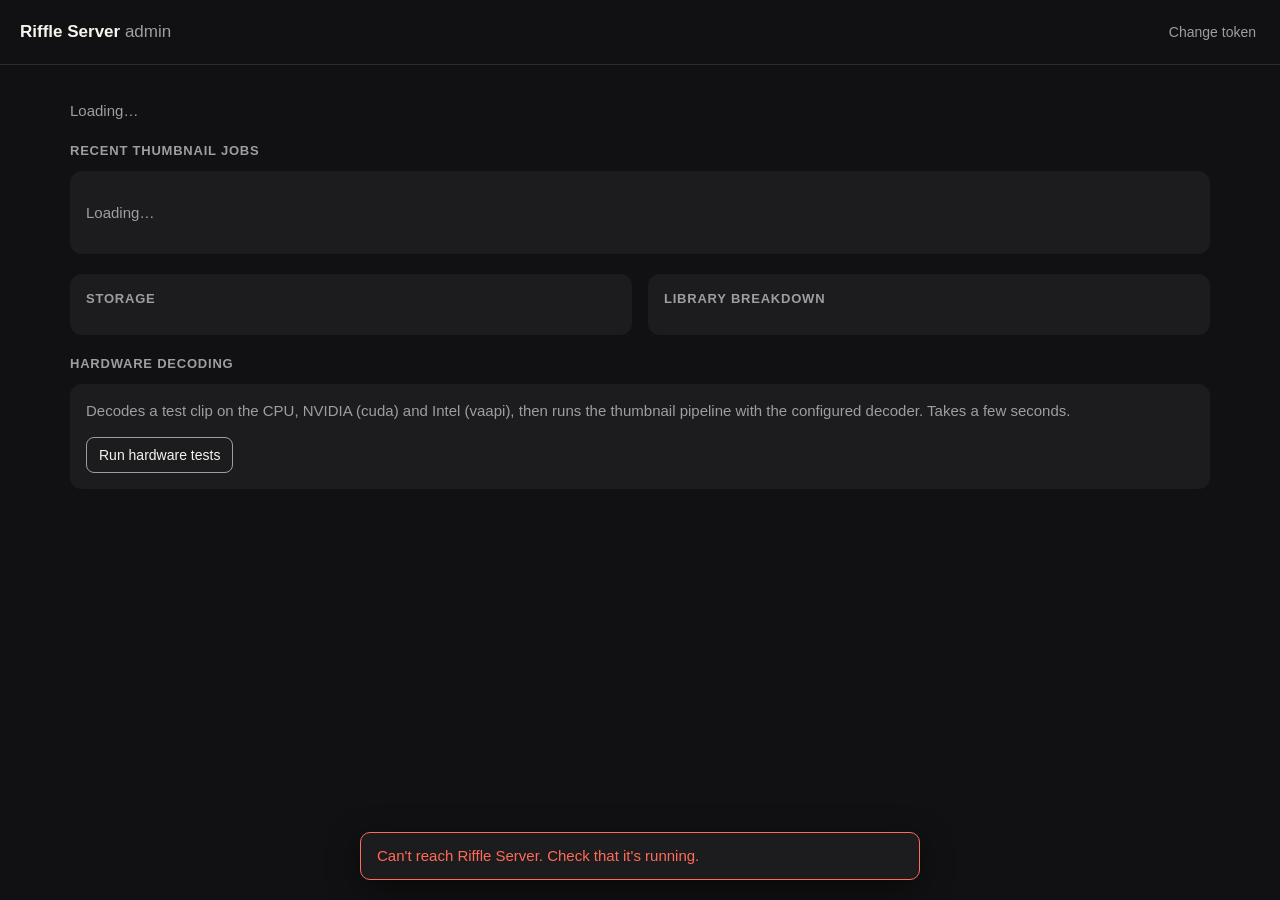
==== server/admin/index.html @ a53a5326 "Add an admin dashboard at /admin A server-rendered page (html/template fragments, htmx 2.0.4 vendore" ====
<!doctype html>
<html lang="en">
<head>
<meta charset="utf-8">
<meta name="viewport" content="width=device-width, initial-scale=1">
<meta name="color-scheme" content="dark">
<title>Riffle Server admin</title>
<style>
  /* Colours from design/tokens.json (Dark is the only theme). */
  :root {
    --stage: #000; --surface: #111113; --surface-raised: #1c1c1f; --line: #2c2c31;
    --ink: #f5f5f0; --ink-muted: #9d9da3; --citron: #d6f24b; --on-citron: #111113;
    --alert: #ff6b57;
    --sans: -apple-system, BlinkMacSystemFont, "SF Pro Text", "Segoe UI", Roboto, sans-serif;
    --mono: ui-monospace, "SF Mono", Menlo, Consolas, monospace;
  }
  * { box-sizing: border-box; }
  body { margin: 0; background: var(--surface); color: var(--ink); font: 15px/1.45 var(--sans); }
  header { display: flex; align-items: center; justify-content: space-between; gap: 12px;
    padding: 14px 20px; border-bottom: 1px solid var(--line); position: sticky; top: 0;
    background: var(--surface); z-index: 2; }
  header h1 { font-size: 17px; margin: 0; font-weight: 600; }
  header h1 span { color: var(--ink-muted); font-weight: 400; }
  main, #login { max-width: 1180px; margin: 0 auto; padding: 20px; }
  h2 { font-size: 13px; text-transform: uppercase; letter-spacing: .06em; color: var(--ink-muted);
    margin: 0 0 10px; font-weight: 600; }
  section + section { margin-top: 20px; }
  .cards { display: grid; gap: 16px; grid-template-columns: repeat(auto-fit, minmax(260px, 1fr)); }
  .card { background: var(--surface-raised); border-radius: 12px; padding: 16px; min-width: 0; }
  .big { font-size: 30px; font-weight: 650; margin: 0 0 8px; font-variant-numeric: tabular-nums; }
  .big span { font-size: 15px; font-weight: 400; color: var(--ink-muted); }
  dl { display: grid; grid-template-columns: auto 1fr; gap: 4px 14px; margin: 0; }
  dt { color: var(--ink-muted); }
  dd { margin: 0; text-align: right; overflow-wrap: anywhere; font-variant-numeric: tabular-nums; }
  .muted { color: var(--ink-muted); }
  .alert { color: var(--alert); }
  .mono { font-family: var(--mono); font-size: 12.5px; }
  progress { width: 100%; height: 6px; appearance: none; border: 0; border-radius: 3px;
    background: var(--line); margin: 6px 0 10px; overflow: hidden; }
  progress::-webkit-progress-bar { background: var(--line); }
  progress::-webkit-progress-value { background: var(--citron); }
  progress::-moz-progress-bar { background: var(--citron); }
  .actions { display: flex; flex-wrap: wrap; gap: 8px; margin-top: 14px; }
  button { font: inherit; font-size: 14px; color: var(--ink); background: transparent;
    border: 1px solid var(--ink-muted); border-radius: 8px; padding: 7px 12px; min-height: 36px;
    cursor: pointer; white-space: nowrap; }
  button:hover { background: var(--line); }
  button.danger { color: var(--alert); border-color: var(--alert); }
  button.primary { background: var(--citron); color: var(--on-citron); border-color: var(--citron); font-weight: 600; }
  button.small { padding: 3px 9px; min-height: 28px; font-size: 13px; }
  button.link { border: 0; color: var(--ink-muted); padding: 4px; }
  button:disabled { opacity: .5; cursor: progress; }
  :focus-visible { outline: 2px solid var(--citron); outline-offset: 2px; }
  table { width: 100%; border-collapse: collapse; font-variant-numeric: tabular-nums; }
  th { text-align: left; color: var(--ink-muted); font-weight: 500; font-size: 13px; }
  th, td { padding: 7px 8px; border-bottom: 1px solid var(--line); vertical-align: top; }
  td.name { overflow-wrap: anywhere; }
  .scroll { overflow-x: auto; }
  .bars { display: grid; grid-template-columns: auto 1fr auto; gap: 6px 10px; align-items: center; }
  .bar { height: 6px; border-radius: 3px; background: var(--ink-muted); }
  .badge { font-size: 12px; border: 1px solid var(--ink-muted); border-radius: 4px; padding: 0 5px;
    color: var(--ink-muted); white-space: nowrap; }
  .ok-text::before { content: "✓ "; }
  .err-text { color: var(--alert); }
  .err-text::before { content: "✕ "; }
  #toast { position: fixed; bottom: 20px; left: 50%; transform: translateX(-50%); z-index: 5;
    width: min(560px, calc(100% - 32px)); }
  .toast { background: var(--surface-raised); border: 1px solid var(--ink-muted); border-radius: 10px;
    padding: 12px 16px; box-shadow: 0 8px 30px rgba(0,0,0,.5); }
  .toast.err { border-color: var(--alert); color: var(--alert); }
  #login form { background: var(--surface-raised); border-radius: 12px; padding: 20px; max-width: 460px; }
  #login input { width: 100%; font: inherit; color: var(--ink); background: var(--surface);
    border: 1px solid var(--ink-muted); border-radius: 8px; padding: 9px 11px; margin: 8px 0 12px; }
  .htmx-indicator { display: none; }
  .htmx-request .htmx-indicator, .htmx-request.htmx-indicator { display: inline; }
  .placeholder { color: var(--ink-muted); }
  .root { margin: 10px 0 0; padding-top: 10px; border-top: 1px solid var(--line); }
  .path { display: block; overflow: hidden; text-overflow: ellipsis; white-space: nowrap; direction: rtl; text-align: left; }
  @media (max-width: 560px) { main, #login { padding: 16px; } header { padding: 12px 16px; } }
</style>
<script src="/admin/htmx.min.js"></script>
</head>
<body>
<header>
  <h1>Riffle Server <span>admin</span></h1>
  <button id="token-btn" class="link" type="button">Change token</button>
</header>

<section id="login" hidden>
  <form id="login-form">
    <h2>Token</h2>
    <p class="muted" id="login-msg">Paste the server's <code>RIFFLE_TOKEN</code>. It's kept in this browser only.</p>
    <input id="token-input" type="password" autocomplete="current-password" spellcheck="false" required
           aria-label="Riffle Server token">
    <button class="primary" type="submit">Save token</button>
  </form>
</section>

<main id="panels">
  <section id="overview" hx-get="/admin/f/overview" hx-trigger="load, every 5s, refresh from:body">
    <p class="placeholder">Loading…</p>
  </section>

  <section>
    <h2>Recent thumbnail jobs</h2>
    <div class="card" hx-get="/admin/f/jobs" hx-trigger="load, every 5s, refresh from:body">
      <p class="placeholder">Loading…</p>
    </div>
  </section>

  <section hx-get="/admin/f/problems" hx-trigger="load, every 30s, refresh from:body"></section>

  <section class="cards">
    <div class="card">
      <h2>Storage</h2>
      <div hx-get="/admin/f/storage" hx-trigger="load, every 60s, refresh from:body"></div>
    </div>
    <div class="card">
      <h2>Library breakdown</h2>
      <div hx-get="/admin/f/breakdown" hx-trigger="load, every 60s, refresh from:body"></div>
    </div>
  </section>

  <section>
    <h2>Hardware decoding</h2>
    <div class="card">
      <p class="muted" style="margin-top:0">Decodes a test clip on the CPU, NVIDIA (cuda) and Intel (vaapi), then runs the
        thumbnail pipeline with the configured decoder. Takes a few seconds.</p>
      <button hx-get="/admin/f/diagnostics" hx-target="#diag" hx-disabled-elt="this" hx-indicator="#diag-spin">
        Run hardware tests</button>
      <span id="diag-spin" class="htmx-indicator muted">Running…</span>
      <div id="diag"></div>
    </div>
  </section>
</main>

<div id="toast" aria-live="polite"></div>

<script>
  const KEY = "riffle.adminToken";
  const store = {
    get() { try { return localStorage.getItem(KEY) || ""; } catch (e) { return ""; } },
    set(v) { try { localStorage.setItem(KEY, v); } catch (e) {} },
    clear() { try { localStorage.removeItem(KEY); } catch (e) {} },
  };
  const $ = (id) => document.getElementById(id);
  let authRequired = true;
  let toastTimer;

  function toast(msg, ok) {
    $("toast").innerHTML = "";
    const div = document.createElement("div");
    div.className = "toast" + (ok ? "" : " err");
    div.textContent = msg;
    $("toast").appendChild(div);
    clearTimeout(toastTimer);
    toastTimer = setTimeout(() => { $("toast").innerHTML = ""; }, 8000);
  }
  function showLogin(msg) {
    $("login").hidden = false;
    $("panels").hidden = true;
    if (msg) $("login-msg").textContent = msg;
    $("token-input").focus();
  }
  function showPanels() {
    $("login").hidden = true;
    $("panels").hidden = false;
    htmx.trigger(document.body, "refresh");
  }

  document.addEventListener("htmx:configRequest", (e) => {
    const t = store.get();
    if (t) e.detail.headers["Authorization"] = "Bearer " + t;
  });
  // Don't poll with no token; the login form is showing.
  document.addEventListener("htmx:beforeRequest", (e) => {
    if (authRequired && !store.get()) e.preventDefault();
  });
  document.addEventListener("htmx:responseError", (e) => {
    const status = e.detail.xhr.status;
    if (status === 401) {
      store.clear();
      showLogin("That token was rejected. Paste the server's RIFFLE_TOKEN.");
    } else {
      toast("The server answered " + status + ". Check its logs.", false);
    }
  });
  document.addEventListener("htmx:sendError", () => {
    toast("Can't reach Riffle Server. Check that it's running.", false);
  });
  document.addEventListener("htmx:afterSwap", (e) => {
    if (e.detail.target.id === "toast") {
      clearTimeout(toastTimer);
      toastTimer = setTimeout(() => { $("toast").innerHTML = ""; }, 8000);
    }
  });

  $("login-form").addEventListener("submit", (e) => {
    e.preventDefault();
    store.set($("token-input").value.trim());
    $("token-input").value = "";
    showPanels();
  });
  $("token-btn").addEventListener("click", () => {
    store.clear();
    showLogin("Paste the server's RIFFLE_TOKEN. It's kept in this browser only.");
  });

  fetch("/api/health").then((r) => r.json()).then((h) => {
    authRequired = h.authRequired;
    $("token-btn").hidden = !authRequired;
    if (authRequired && !store.get()) showLogin();
    else showPanels();
  }).catch(() => toast("Can't reach Riffle Server. Check that it's running.", false));
</script>
</body>
</html>
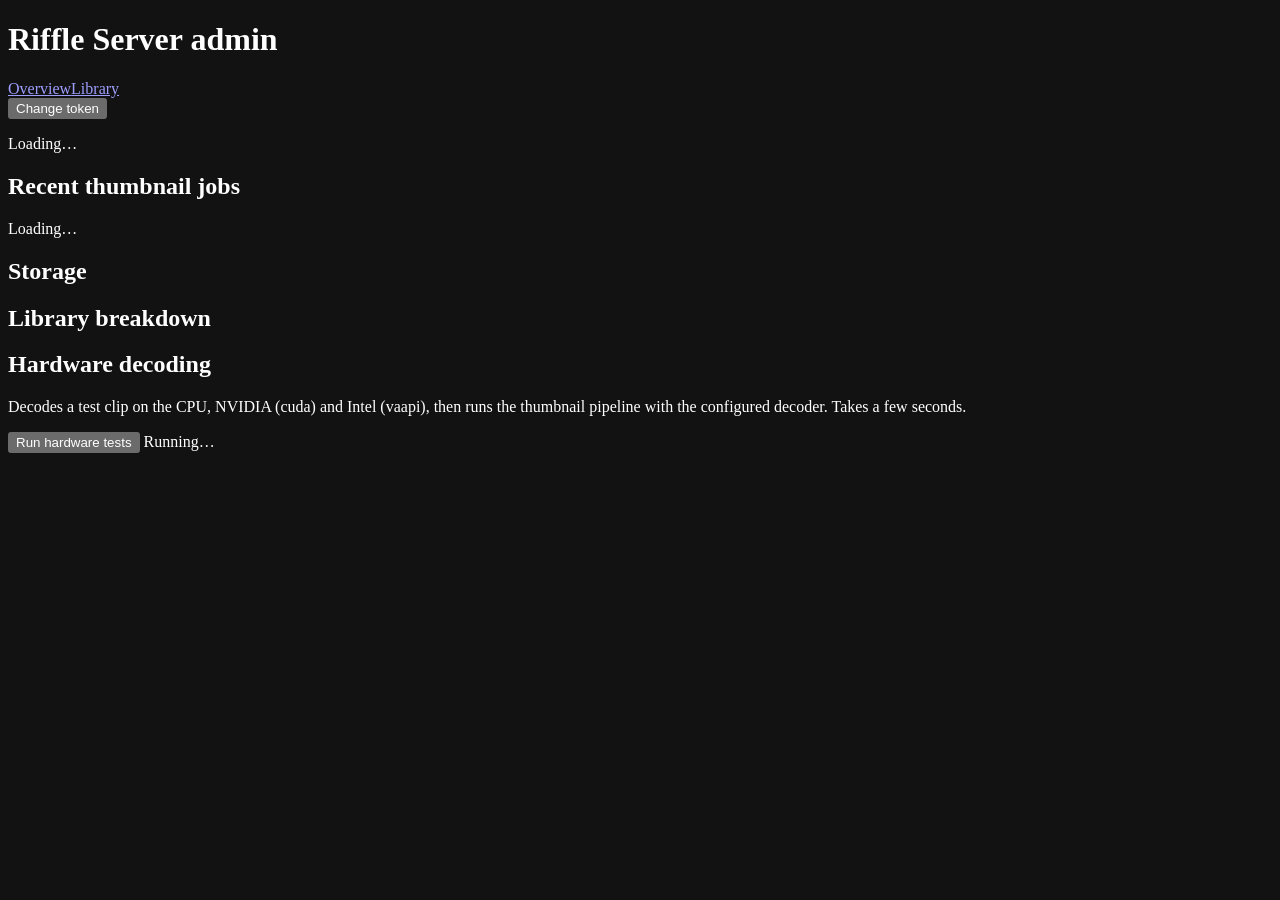
==== commit 777b0439: "Add a library page to the admin dashboard /admin/library browses the library without playback: a pos" ====
--- a/server/admin/index.html
+++ b/server/admin/index.html
@@ -5,84 +5,14 @@
 <meta name="viewport" content="width=device-width, initial-scale=1">
 <meta name="color-scheme" content="dark">
 <title>Riffle Server admin</title>
-<style>
-  /* Colours from design/tokens.json (Dark is the only theme). */
-  :root {
-    --stage: #000; --surface: #111113; --surface-raised: #1c1c1f; --line: #2c2c31;
-    --ink: #f5f5f0; --ink-muted: #9d9da3; --citron: #d6f24b; --on-citron: #111113;
-    --alert: #ff6b57;
-    --sans: -apple-system, BlinkMacSystemFont, "SF Pro Text", "Segoe UI", Roboto, sans-serif;
-    --mono: ui-monospace, "SF Mono", Menlo, Consolas, monospace;
-  }
-  * { box-sizing: border-box; }
-  body { margin: 0; background: var(--surface); color: var(--ink); font: 15px/1.45 var(--sans); }
-  header { display: flex; align-items: center; justify-content: space-between; gap: 12px;
-    padding: 14px 20px; border-bottom: 1px solid var(--line); position: sticky; top: 0;
-    background: var(--surface); z-index: 2; }
-  header h1 { font-size: 17px; margin: 0; font-weight: 600; }
-  header h1 span { color: var(--ink-muted); font-weight: 400; }
-  main, #login { max-width: 1180px; margin: 0 auto; padding: 20px; }
-  h2 { font-size: 13px; text-transform: uppercase; letter-spacing: .06em; color: var(--ink-muted);
-    margin: 0 0 10px; font-weight: 600; }
-  section + section { margin-top: 20px; }
-  .cards { display: grid; gap: 16px; grid-template-columns: repeat(auto-fit, minmax(260px, 1fr)); }
-  .card { background: var(--surface-raised); border-radius: 12px; padding: 16px; min-width: 0; }
-  .big { font-size: 30px; font-weight: 650; margin: 0 0 8px; font-variant-numeric: tabular-nums; }
-  .big span { font-size: 15px; font-weight: 400; color: var(--ink-muted); }
-  dl { display: grid; grid-template-columns: auto 1fr; gap: 4px 14px; margin: 0; }
-  dt { color: var(--ink-muted); }
-  dd { margin: 0; text-align: right; overflow-wrap: anywhere; font-variant-numeric: tabular-nums; }
-  .muted { color: var(--ink-muted); }
-  .alert { color: var(--alert); }
-  .mono { font-family: var(--mono); font-size: 12.5px; }
-  progress { width: 100%; height: 6px; appearance: none; border: 0; border-radius: 3px;
-    background: var(--line); margin: 6px 0 10px; overflow: hidden; }
-  progress::-webkit-progress-bar { background: var(--line); }
-  progress::-webkit-progress-value { background: var(--citron); }
-  progress::-moz-progress-bar { background: var(--citron); }
-  .actions { display: flex; flex-wrap: wrap; gap: 8px; margin-top: 14px; }
-  button { font: inherit; font-size: 14px; color: var(--ink); background: transparent;
-    border: 1px solid var(--ink-muted); border-radius: 8px; padding: 7px 12px; min-height: 36px;
-    cursor: pointer; white-space: nowrap; }
-  button:hover { background: var(--line); }
-  button.danger { color: var(--alert); border-color: var(--alert); }
-  button.primary { background: var(--citron); color: var(--on-citron); border-color: var(--citron); font-weight: 600; }
-  button.small { padding: 3px 9px; min-height: 28px; font-size: 13px; }
-  button.link { border: 0; color: var(--ink-muted); padding: 4px; }
-  button:disabled { opacity: .5; cursor: progress; }
-  :focus-visible { outline: 2px solid var(--citron); outline-offset: 2px; }
-  table { width: 100%; border-collapse: collapse; font-variant-numeric: tabular-nums; }
-  th { text-align: left; color: var(--ink-muted); font-weight: 500; font-size: 13px; }
-  th, td { padding: 7px 8px; border-bottom: 1px solid var(--line); vertical-align: top; }
-  td.name { overflow-wrap: anywhere; }
-  .scroll { overflow-x: auto; }
-  .bars { display: grid; grid-template-columns: auto 1fr auto; gap: 6px 10px; align-items: center; }
-  .bar { height: 6px; border-radius: 3px; background: var(--ink-muted); }
-  .badge { font-size: 12px; border: 1px solid var(--ink-muted); border-radius: 4px; padding: 0 5px;
-    color: var(--ink-muted); white-space: nowrap; }
-  .ok-text::before { content: "✓ "; }
-  .err-text { color: var(--alert); }
-  .err-text::before { content: "✕ "; }
-  #toast { position: fixed; bottom: 20px; left: 50%; transform: translateX(-50%); z-index: 5;
-    width: min(560px, calc(100% - 32px)); }
-  .toast { background: var(--surface-raised); border: 1px solid var(--ink-muted); border-radius: 10px;
-    padding: 12px 16px; box-shadow: 0 8px 30px rgba(0,0,0,.5); }
-  .toast.err { border-color: var(--alert); color: var(--alert); }
-  #login form { background: var(--surface-raised); border-radius: 12px; padding: 20px; max-width: 460px; }
-  #login input { width: 100%; font: inherit; color: var(--ink); background: var(--surface);
-    border: 1px solid var(--ink-muted); border-radius: 8px; padding: 9px 11px; margin: 8px 0 12px; }
-  .htmx-indicator { display: none; }
-  .htmx-request .htmx-indicator, .htmx-request.htmx-indicator { display: inline; }
-  .placeholder { color: var(--ink-muted); }
-  .root { margin: 10px 0 0; padding-top: 10px; border-top: 1px solid var(--line); }
-  .path { display: block; overflow: hidden; text-overflow: ellipsis; white-space: nowrap; direction: rtl; text-align: left; }
-  @media (max-width: 560px) { main, #login { padding: 16px; } header { padding: 12px 16px; } }
-</style>
-<script src="/admin/htmx.min.js"></script>
+<link rel="stylesheet" href="/admin/assets/admin.css">
+<script src="/admin/assets/htmx.min.js"></script>
+<script src="/admin/assets/admin.js" defer></script>
 </head>
 <body>
 <header>
   <h1>Riffle Server <span>admin</span></h1>
+  <nav><a href="/admin/" aria-current="page">Overview</a><a href="/admin/library">Library</a></nav>
   <button id="token-btn" class="link" type="button">Change token</button>
 </header>
 
@@ -136,82 +66,5 @@
 
 <div id="toast" aria-live="polite"></div>
 
-<script>
-  const KEY = "riffle.adminToken";
-  const store = {
-    get() { try { return localStorage.getItem(KEY) || ""; } catch (e) { return ""; } },
-    set(v) { try { localStorage.setItem(KEY, v); } catch (e) {} },
-    clear() { try { localStorage.removeItem(KEY); } catch (e) {} },
-  };
-  const $ = (id) => document.getElementById(id);
-  let authRequired = true;
-  let toastTimer;
-
-  function toast(msg, ok) {
-    $("toast").innerHTML = "";
-    const div = document.createElement("div");
-    div.className = "toast" + (ok ? "" : " err");
-    div.textContent = msg;
-    $("toast").appendChild(div);
-    clearTimeout(toastTimer);
-    toastTimer = setTimeout(() => { $("toast").innerHTML = ""; }, 8000);
-  }
-  function showLogin(msg) {
-    $("login").hidden = false;
-    $("panels").hidden = true;
-    if (msg) $("login-msg").textContent = msg;
-    $("token-input").focus();
-  }
-  function showPanels() {
-    $("login").hidden = true;
-    $("panels").hidden = false;
-    htmx.trigger(document.body, "refresh");
-  }
-
-  document.addEventListener("htmx:configRequest", (e) => {
-    const t = store.get();
-    if (t) e.detail.headers["Authorization"] = "Bearer " + t;
-  });
-  // Don't poll with no token; the login form is showing.
-  document.addEventListener("htmx:beforeRequest", (e) => {
-    if (authRequired && !store.get()) e.preventDefault();
-  });
-  document.addEventListener("htmx:responseError", (e) => {
-    const status = e.detail.xhr.status;
-    if (status === 401) {
-      store.clear();
-      showLogin("That token was rejected. Paste the server's RIFFLE_TOKEN.");
-    } else {
-      toast("The server answered " + status + ". Check its logs.", false);
-    }
-  });
-  document.addEventListener("htmx:sendError", () => {
-    toast("Can't reach Riffle Server. Check that it's running.", false);
-  });
-  document.addEventListener("htmx:afterSwap", (e) => {
-    if (e.detail.target.id === "toast") {
-      clearTimeout(toastTimer);
-      toastTimer = setTimeout(() => { $("toast").innerHTML = ""; }, 8000);
-    }
-  });
-
-  $("login-form").addEventListener("submit", (e) => {
-    e.preventDefault();
-    store.set($("token-input").value.trim());
-    $("token-input").value = "";
-    showPanels();
-  });
-  $("token-btn").addEventListener("click", () => {
-    store.clear();
-    showLogin("Paste the server's RIFFLE_TOKEN. It's kept in this browser only.");
-  });
-
-  fetch("/api/health").then((r) => r.json()).then((h) => {
-    authRequired = h.authRequired;
-    $("token-btn").hidden = !authRequired;
-    if (authRequired && !store.get()) showLogin();
-    else showPanels();
-  }).catch(() => toast("Can't reach Riffle Server. Check that it's running.", false));
-</script>
 </body>
 </html>
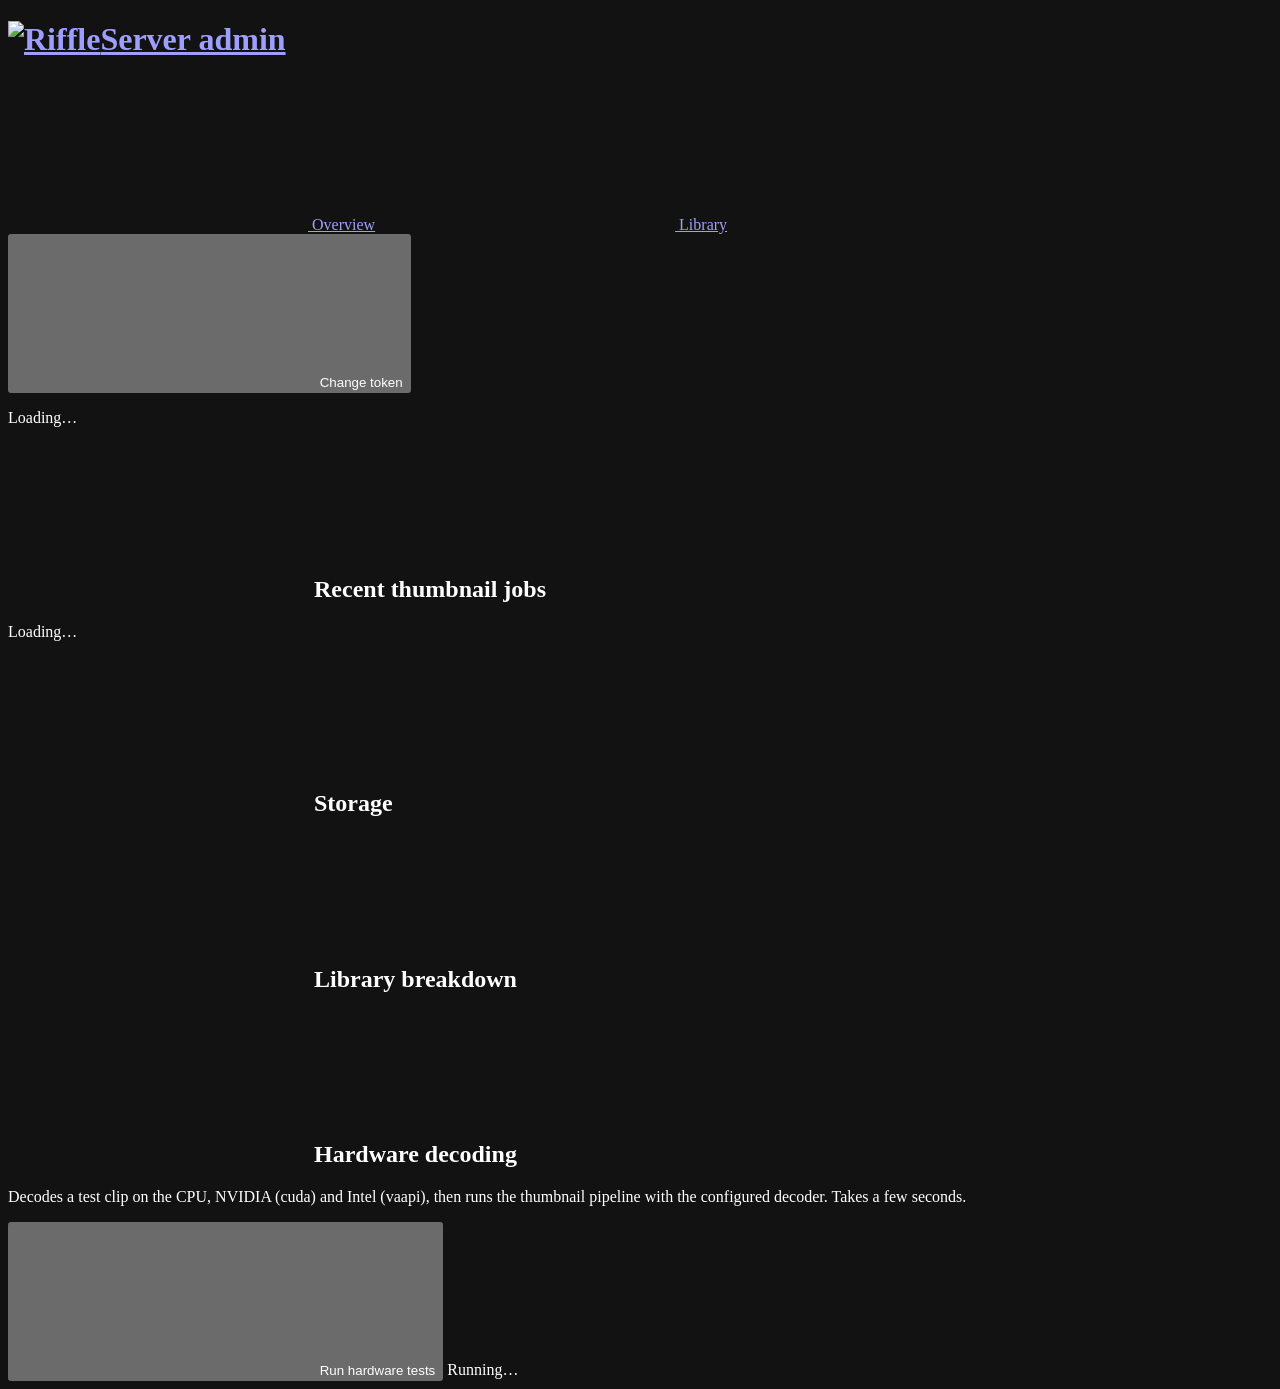
==== commit 507ae6c9: "Admin dashboard: icons, favicons and design-system assets - Header uses the Riffle lockup; nav, card" ====
--- a/server/admin/index.html
+++ b/server/admin/index.html
@@ -5,24 +5,38 @@
 <meta name="viewport" content="width=device-width, initial-scale=1">
 <meta name="color-scheme" content="dark">
 <title>Riffle Server admin</title>
+<meta name="theme-color" content="#111113">
+<link rel="icon" href="/admin/assets/favicon.svg" type="image/svg+xml">
+<link rel="icon" href="/admin/assets/favicon-32.png" sizes="32x32" type="image/png">
+<link rel="apple-touch-icon" href="/admin/assets/apple-touch-icon.png">
 <link rel="stylesheet" href="/admin/assets/admin.css">
 <script src="/admin/assets/htmx.min.js"></script>
 <script src="/admin/assets/admin.js" defer></script>
 </head>
 <body>
 <header>
-  <h1>Riffle Server <span>admin</span></h1>
-  <nav><a href="/admin/" aria-current="page">Overview</a><a href="/admin/library">Library</a></nav>
-  <button id="token-btn" class="link" type="button">Change token</button>
+  <h1><a class="brand" href="/admin/"><img src="/admin/assets/riffle-lockup.svg" alt="Riffle" width="98" height="30"><span>Server admin</span></a></h1>
+  <nav><a href="/admin/" aria-current="page"><svg class="icon" aria-hidden="true"><use href="/admin/assets/icons.svg#gauge"/></svg> Overview</a><a href="/admin/library"><svg class="icon" aria-hidden="true"><use href="/admin/assets/icons.svg#stack"/></svg> Library</a></nav>
+  <button id="token-btn" class="link" type="button"><svg class="icon" aria-hidden="true"><use href="/admin/assets/icons.svg#key"/></svg> Change token</button>
 </header>
+
+<section id="offline" class="empty" hidden>
+  <img src="/admin/assets/offline.svg" alt="" width="160" height="107">
+  <h3>Can't reach Riffle Server</h3>
+  <p>Check that the container is running, then try again.</p>
+  <button type="button" onclick="location.reload()"><svg class="icon" aria-hidden="true"><use href="/admin/assets/icons.svg#replay"/></svg> Try again</button>
+</section>
 
 <section id="login" hidden>
   <form id="login-form">
-    <h2>Token</h2>
+    <div class="empty" style="padding:8px 0 16px">
+      <img src="/admin/assets/empty-server.svg" alt="" width="160" height="107">
+      <h3>Connect to Riffle Server</h3>
+    </div>
     <p class="muted" id="login-msg">Paste the server's <code>RIFFLE_TOKEN</code>. It's kept in this browser only.</p>
     <input id="token-input" type="password" autocomplete="current-password" spellcheck="false" required
            aria-label="Riffle Server token">
-    <button class="primary" type="submit">Save token</button>
+    <button class="primary" type="submit">Connect</button>
   </form>
 </section>
 
@@ -32,7 +46,7 @@
   </section>
 
   <section>
-    <h2>Recent thumbnail jobs</h2>
+    <h2><svg class="icon" aria-hidden="true"><use href="/admin/assets/icons.svg#clock"/></svg> Recent thumbnail jobs</h2>
     <div class="card" hx-get="/admin/f/jobs" hx-trigger="load, every 5s, refresh from:body">
       <p class="placeholder">Loading…</p>
     </div>
@@ -42,22 +56,22 @@
 
   <section class="cards">
     <div class="card">
-      <h2>Storage</h2>
+      <h2><svg class="icon" aria-hidden="true"><use href="/admin/assets/icons.svg#drive"/></svg> Storage</h2>
       <div hx-get="/admin/f/storage" hx-trigger="load, every 60s, refresh from:body"></div>
     </div>
     <div class="card">
-      <h2>Library breakdown</h2>
+      <h2><svg class="icon" aria-hidden="true"><use href="/admin/assets/icons.svg#chart"/></svg> Library breakdown</h2>
       <div hx-get="/admin/f/breakdown" hx-trigger="load, every 60s, refresh from:body"></div>
     </div>
   </section>
 
   <section>
-    <h2>Hardware decoding</h2>
+    <h2><svg class="icon" aria-hidden="true"><use href="/admin/assets/icons.svg#cpu"/></svg> Hardware decoding</h2>
     <div class="card">
       <p class="muted" style="margin-top:0">Decodes a test clip on the CPU, NVIDIA (cuda) and Intel (vaapi), then runs the
         thumbnail pipeline with the configured decoder. Takes a few seconds.</p>
       <button hx-get="/admin/f/diagnostics" hx-target="#diag" hx-disabled-elt="this" hx-indicator="#diag-spin">
-        Run hardware tests</button>
+        <svg class="icon" aria-hidden="true"><use href="/admin/assets/icons.svg#cpu"/></svg> Run hardware tests</button>
       <span id="diag-spin" class="htmx-indicator muted">Running…</span>
       <div id="diag"></div>
     </div>
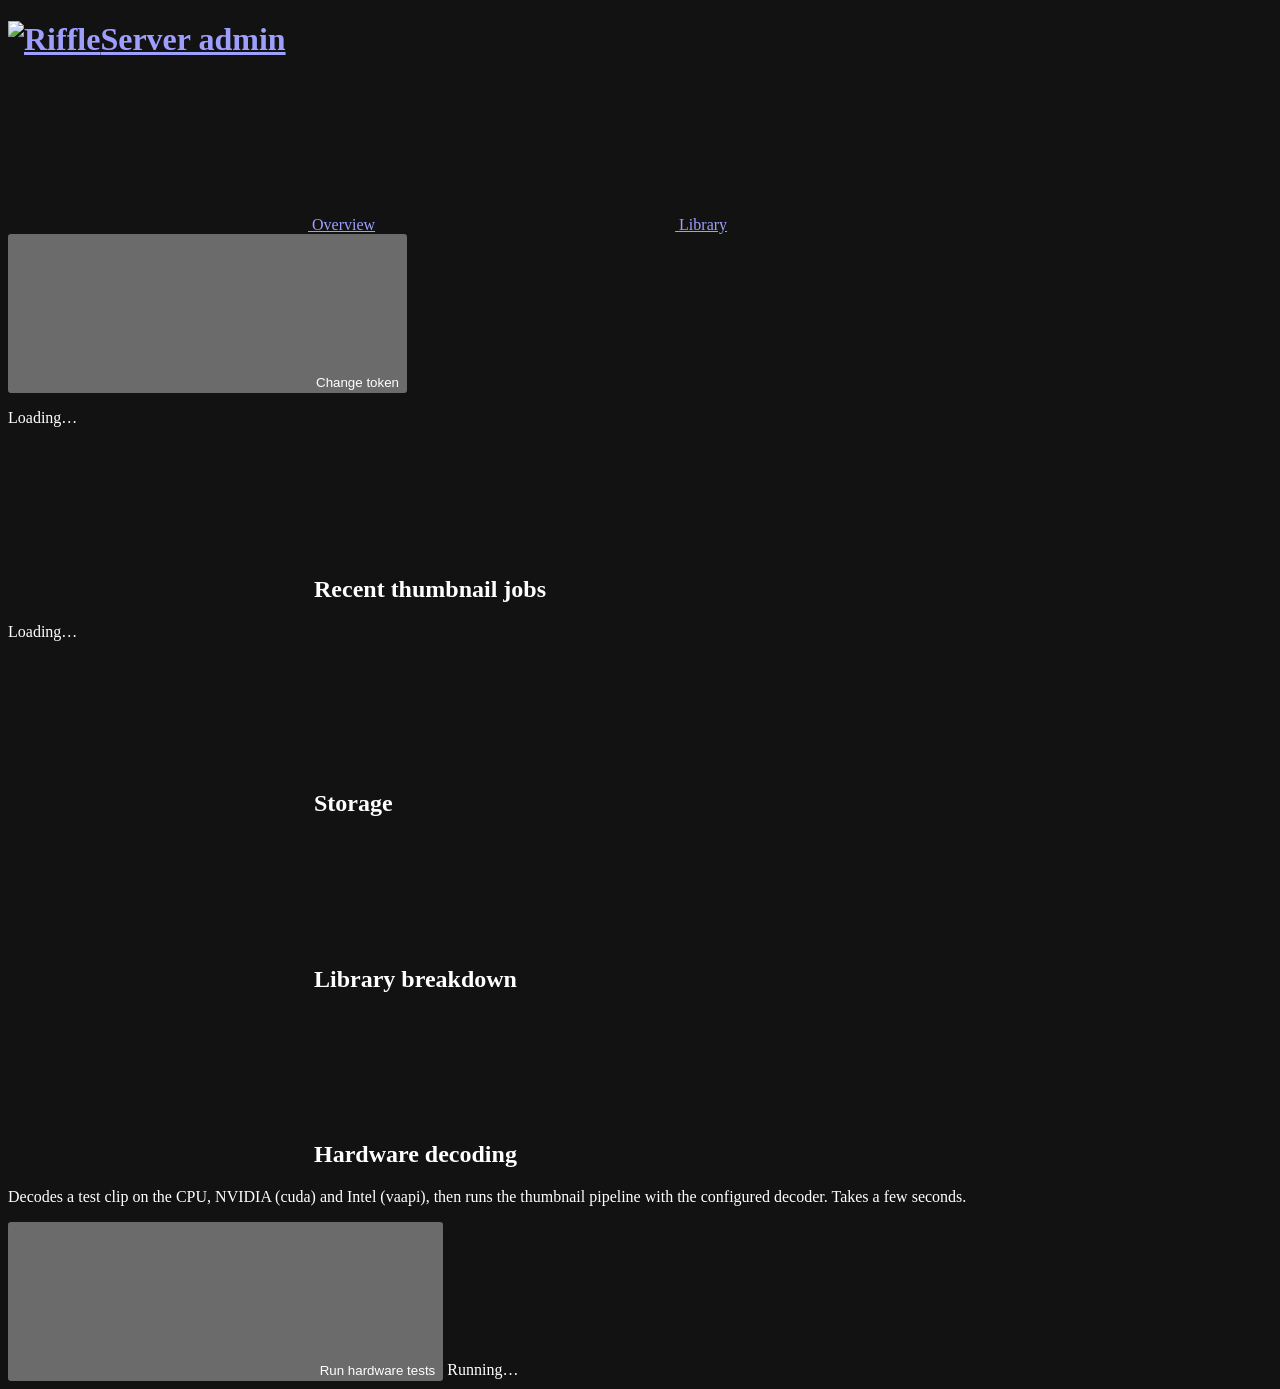
==== commit 38ba05fa: "Admin library: file-explorer layout with a folder tree The folder dropdown becomes a left-hand folde" ====
--- a/server/admin/index.html
+++ b/server/admin/index.html
@@ -17,7 +17,7 @@
 <header>
   <h1><a class="brand" href="/admin/"><img src="/admin/assets/riffle-lockup.svg" alt="Riffle" width="98" height="30"><span>Server admin</span></a></h1>
   <nav><a href="/admin/" aria-current="page"><svg class="icon" aria-hidden="true"><use href="/admin/assets/icons.svg#gauge"/></svg> Overview</a><a href="/admin/library"><svg class="icon" aria-hidden="true"><use href="/admin/assets/icons.svg#stack"/></svg> Library</a></nav>
-  <button id="token-btn" class="link" type="button"><svg class="icon" aria-hidden="true"><use href="/admin/assets/icons.svg#key"/></svg> Change token</button>
+  <button id="token-btn" class="link" type="button" aria-label="Change token"><svg class="icon" aria-hidden="true"><use href="/admin/assets/icons.svg#key"/></svg><span class="label">Change token</span></button>
 </header>
 
 <section id="offline" class="empty" hidden>
